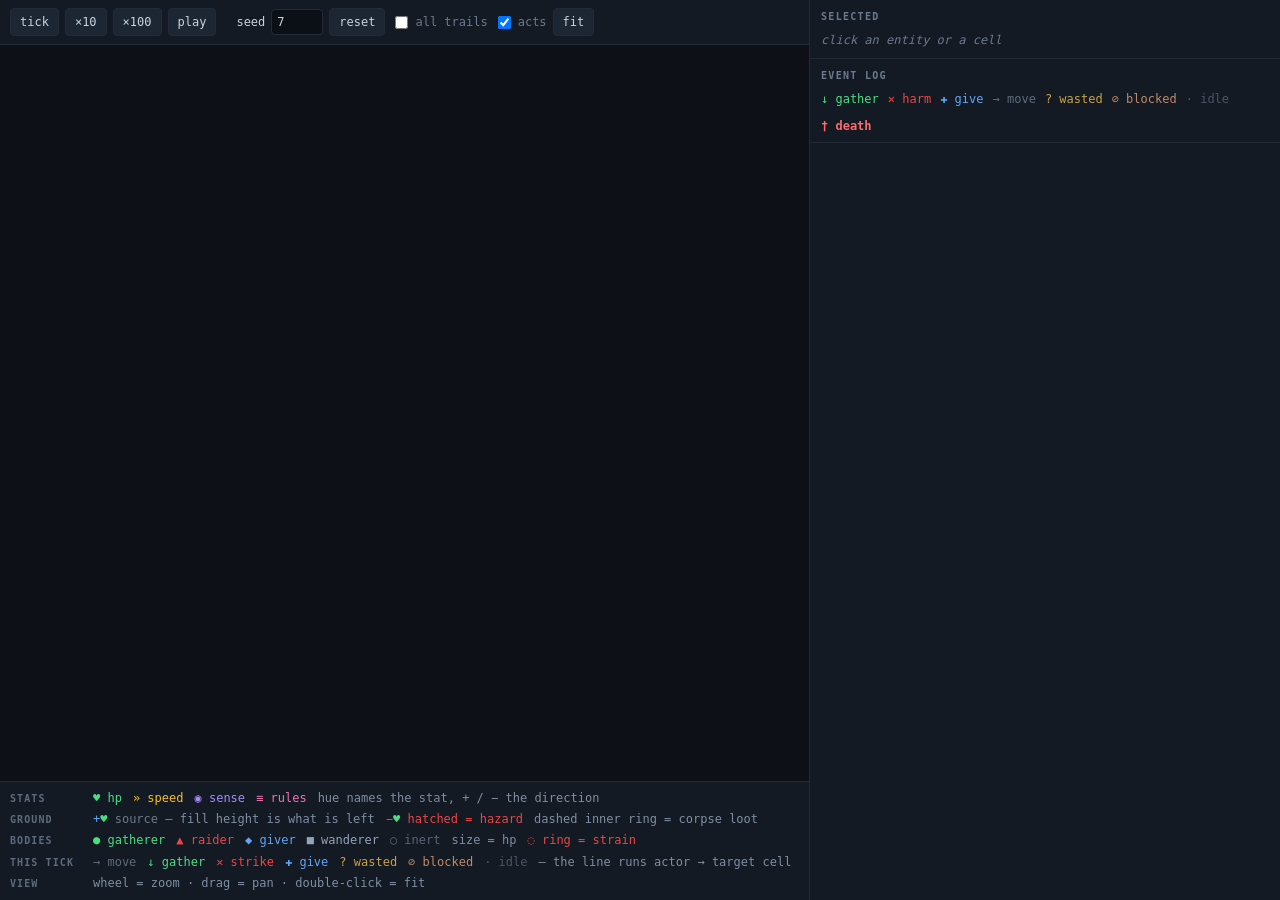
==== web/index.html @ 4e2e81a9 "flowchart, speed is action budget" ====
<!doctype html>
<meta charset="utf-8">
<title>substrate</title>
<link rel="stylesheet" href="index.css">

<div id="left">
  <div id="bar">
    <button id="b1">tick</button>
    <button id="b10">×10</button>
    <button id="b100">×100</button>
    <button id="bplay">play</button>
    <span style="width:8px"></span>
    seed <input id="seed" value="7"><button id="breset">reset</button>
    <label><input type="checkbox" id="trails" style="width:auto"> all trails</label>
    <label><input type="checkbox" id="acts" checked style="width:auto"> acts</label>
    <button id="bfit" title="reset zoom & pan">fit</button>
    <span id="stat"></span>
  </div>
  <div id="wrap"><canvas id="cv"></canvas></div>
  <div id="key"></div>
</div>

<div id="side">
  <div class="sec">
    <h2>selected</h2>
    <div id="sel"><span class="empty">click an entity or a cell</span></div>
  </div>
  <div class="sec" style="padding-bottom:7px">
    <h2>event log <span id="filter" style="color:var(--hp)"></span></h2>
    <div class="legend">
      <span class="gather">&#8595; gather</span>
      <span class="harm">&#10005; harm</span>
      <span class="give">&#10010; give</span>
      <span class="move">&#8594; move</span>
      <span class="wasted">? wasted</span>
      <span class="blocked">&#8856; blocked</span>
      <span class="idle">&middot; idle</span>
      <span class="death">&dagger; death</span>
    </div>
  </div>
  <div id="log"></div>
</div>

<script src="index.js"></script>
---- web/index.css ----
:root{
    --bg:#0d1117; --panel:#131a23; --line:#222c38; --ink:#c9d3e0; --dim:#6b7a8d;
    --hp:#4ade80; --speed:#fbbf24; --sense:#a78bfa; --rules:#f472b6; --give:#60a5fa;
    --bad:#ef4444; --pos:#60a5fa; --neg:#ef4444; --focus:#67e8f9;
  }
  *{box-sizing:border-box}
  body{margin:0;background:var(--bg);color:var(--ink);
       font:12px/1.5 ui-monospace,SFMono-Regular,Menlo,Consolas,monospace;
       display:grid;grid-template-columns:minmax(0,1fr) 470px;height:100vh}
  #left{display:flex;flex-direction:column;min-width:0;border-right:1px solid var(--line)}
  #bar{display:flex;gap:6px;align-items:center;flex-wrap:wrap;
       padding:8px 10px;border-bottom:1px solid var(--line);background:var(--panel)}
  button{background:#1c2733;color:var(--ink);border:1px solid var(--line);border-radius:4px;
         padding:4px 9px;font:inherit;cursor:pointer}
  button:hover{background:#26333f;border-color:#38495c}
  button.on{background:#1f6feb;border-color:#1f6feb;color:#fff}
  input{width:52px;background:#0b1017;color:var(--ink);border:1px solid var(--line);
        border-radius:4px;padding:3px 5px;font:inherit}
  label{color:var(--dim);display:flex;gap:4px;align-items:center;cursor:pointer}
  #stat{margin-left:auto;color:var(--dim)}
  #stat b{color:var(--ink);font-weight:600}
  #wrap{flex:1;overflow:auto;display:grid;place-items:center;padding:10px}
  canvas{cursor:crosshair}
  #side{display:flex;flex-direction:column;min-height:0;background:var(--panel)}
  .sec{border-bottom:1px solid var(--line);padding:9px 11px}
  .sec h2{margin:0 0 7px;font-size:10px;letter-spacing:.13em;text-transform:uppercase;
          color:var(--dim);font-weight:600}
  #log{flex:1;overflow:auto;padding:6px 0}
  .row{padding:1px 11px;white-space:nowrap;overflow:hidden;text-overflow:ellipsis;cursor:pointer}
  .row:hover{background:#1a222c}
  .t{color:#455060}
  .id{color:#8fa3bb}
  .rule-tag{color:var(--focus);font-weight:600}
  .gather{color:var(--hp)} .harm{color:var(--bad)} .give{color:var(--give)}
  .move{color:#5c6b7d} .wasted{color:#c9a24a} .idle{color:#4a5563} .blocked{color:#c08a68}
  .hold{color:#4a5563}
  .hazard{color:#e08d5a} .death{color:#ff6b6b;font-weight:600}
  .slot_lost{color:var(--rules)}
  table{border-collapse:collapse;width:100%}
  td{padding:1px 0}
  td.k{color:var(--dim);width:88px}
  .bar{display:inline-block;height:7px;border-radius:2px;vertical-align:middle;margin-right:5px}
  .rule{padding:3px 6px;margin-bottom:3px;border-left:2px solid var(--line);
        background:#101821;border-radius:0 3px 3px 0}
  .rule.dead{opacity:.4}
  .rule.fired{background:#16202b;box-shadow:inset 0 0 0 1px #2c3d50}
  .rule.fired .ord{color:var(--focus)}
  .cond,.act{color:#7f8ea3}
  .empty{color:var(--dim);font-style:italic}
  #rules .rule{padding:4px 6px}
  #rules .hd{display:flex;gap:4px;align-items:baseline;flex-wrap:nowrap;line-height:1.9}
  #rules select,#rules input{background:#0b1017;color:var(--ink);border:1px solid var(--line);
        border-radius:3px;font:inherit;padding:1px 2px;width:auto;cursor:pointer;flex:none}
  #rules input{width:96px;cursor:text}
  #rules select.kind{color:#8fa3bb}
  #rules select:hover,#rules input:hover{border-color:#38495c}
  #rules .node{display:inline-flex;gap:3px;align-items:center;flex-wrap:wrap}
  #rules .hd>.node{flex:1 1 auto;min-width:0}
  #rules .ord{color:#455060;width:12px;flex:none}
  #rules .tools{margin-left:auto;display:flex;gap:2px;flex:none}
  button.mini{padding:0 5px;line-height:17px;color:var(--dim)}
  button.mini:hover{color:var(--ink)}
  #rules .says{color:var(--dim);padding-left:16px;flex:1;min-width:0;
        white-space:normal;overflow-wrap:break-word;line-height:1.5;font-size:14px}
  #sel{max-height:64vh;overflow:auto}
  #addrule{margin-top:4px}
  #err{color:var(--bad);margin-left:6px}
  .authored{color:var(--give);font-weight:600}
  .legend{display:flex;gap:9px;flex-wrap:wrap;color:var(--dim)}
  .legend i{width:8px;height:8px;border-radius:2px;display:inline-block;margin-right:3px}
  /* one code everywhere -- map, rule text, log: hue says which stat, +/- says which way */
  .s-hp{color:var(--hp)} .s-speed{color:var(--speed)} .s-sense{color:var(--sense)}
  .s-rules{color:var(--rules)} .s-position{color:#8fa3bb}
  .plus{color:var(--pos)} .minus{color:var(--neg)}
  .kw{color:#7f8ea3} .op{color:#9aa8bb} .num{color:var(--ink)} .mv{color:#8fa3bb}
  .num.expr{color:var(--focus);font-style:italic}
  #key{display:flex;flex-direction:column;gap:2px;padding:7px 10px;line-height:1.6;
       border-top:1px solid var(--line);background:var(--panel);color:var(--dim)}
  #key .r{display:flex;gap:11px;flex-wrap:wrap;align-items:baseline}
  #key .r>span{white-space:nowrap}
  #key b{color:#5c6b7d;font-weight:600;width:72px;flex:none;white-space:nowrap;
         font-size:10px;letter-spacing:.11em;text-transform:uppercase}
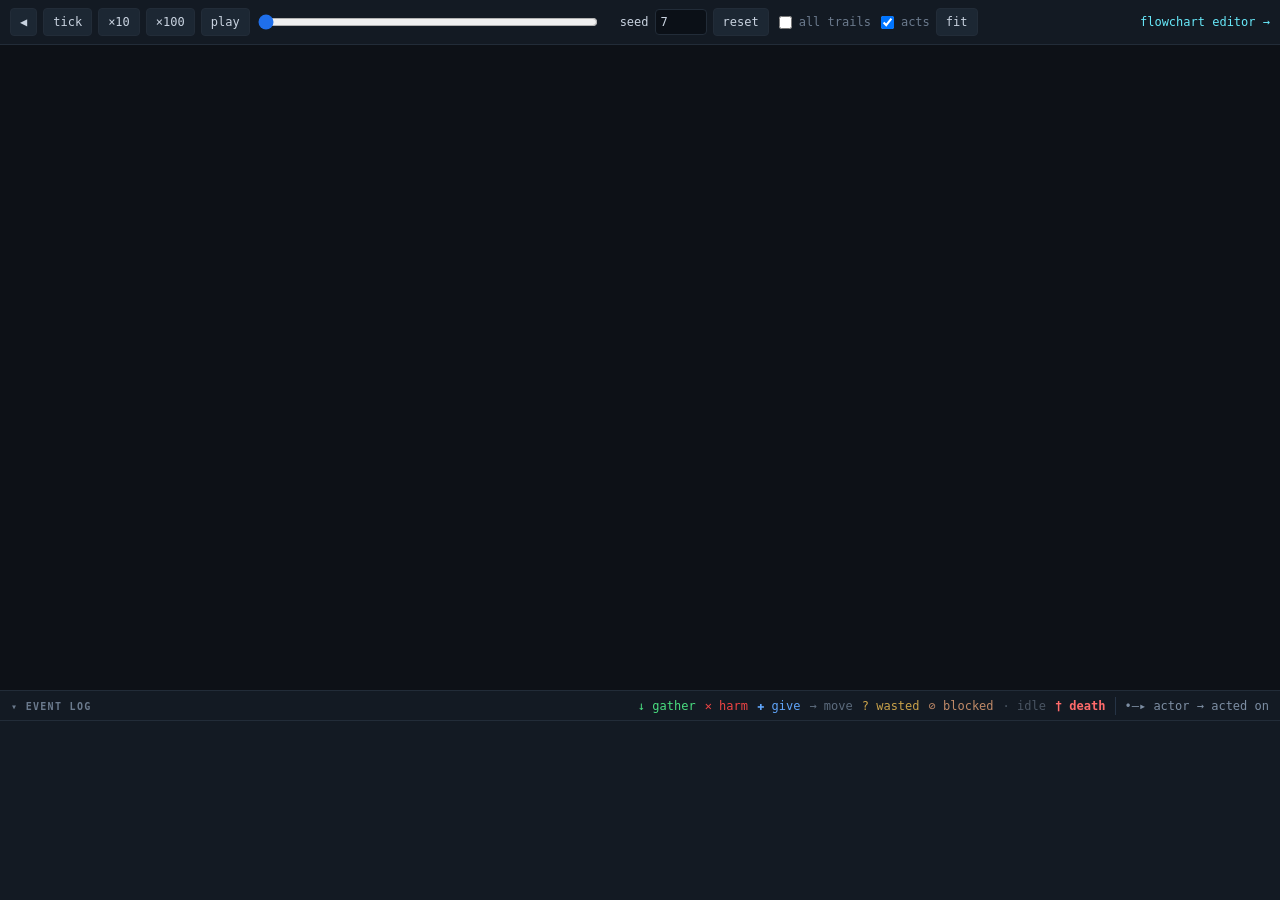
==== commit e988a07c: "improvements" ====
--- a/web/index.html
+++ b/web/index.html
@@ -3,30 +3,38 @@
 <title>substrate</title>
 <link rel="stylesheet" href="index.css">
 
-<div id="left">
-  <div id="bar">
-    <button id="b1">tick</button>
-    <button id="b10">×10</button>
-    <button id="b100">×100</button>
-    <button id="bplay">play</button>
-    <span style="width:8px"></span>
-    seed <input id="seed" value="7"><button id="breset">reset</button>
-    <label><input type="checkbox" id="trails" style="width:auto"> all trails</label>
-    <label><input type="checkbox" id="acts" checked style="width:auto"> acts</label>
-    <button id="bfit" title="reset zoom & pan">fit</button>
-    <span id="stat"></span>
-  </div>
-  <div id="wrap"><canvas id="cv"></canvas></div>
-  <div id="key"></div>
+<div id="bar">
+  <!-- replay (decision 37): back walks the world into a turn it has already played, whole;
+       tick / play carry it forward through the record and then on past it -->
+  <button id="bback" title="replay the turn before (,)">◀</button>
+  <button id="b1" title="the next turn (space or .)">tick</button>
+  <button id="b10">×10</button>
+  <button id="b100">×100</button>
+  <button id="bplay">play</button>
+  <input type="range" id="scrub" min="0" max="0" value="0" title="scrub through the run">
+  <span style="width:8px"></span>
+  seed <input id="seed" value="7"><button id="breset">reset</button>
+  <label><input type="checkbox" id="trails" style="width:auto"> all trails</label>
+  <label><input type="checkbox" id="acts" checked style="width:auto"> acts</label>
+  <button id="bfit" title="reset zoom & pan">fit</button>
+  <span id="stat"></span>
+  <a href="/flowchart" id="editlink" title="author a behaviour chart">flowchart editor &rarr;</a>
 </div>
 
-<div id="side">
-  <div class="sec">
-    <h2>selected</h2>
-    <div id="sel"><span class="empty">click an entity or a cell</span></div>
-  </div>
-  <div class="sec" style="padding-bottom:7px">
-    <h2>event log <span id="filter" style="color:var(--hp)"></span></h2>
+<!-- the map owns the window; the inspector only exists while something is selected -->
+<div id="wrap">
+  <canvas id="cv"></canvas>
+  <aside id="insp" hidden>
+    <button id="inspx" class="mini" title="close (esc)">&times;</button>
+    <div id="sel"></div>
+  </aside>
+</div>
+
+<!-- the log is wide, not tall: full width so a line never has to be cut off -->
+<div id="drawer">
+  <div id="dgrip" title="drag to resize"></div>
+  <div id="dhead">
+    <span id="dtoggle"><span class="caret">&#9662;</span> event log <span id="filter"></span></span>
     <div class="legend">
       <span class="gather">&#8595; gather</span>
       <span class="harm">&#10005; harm</span>
@@ -36,9 +44,13 @@
       <span class="blocked">&#8856; blocked</span>
       <span class="idle">&middot; idle</span>
       <span class="death">&dagger; death</span>
+      <!-- the map's one rule for reading an act: the arrow runs from the actor into
+           whatever it acted on -->
+      <span class="dir" title="on the map every act is an arrow: the dot end is the entity that acted, the head is the cell or body it acted on">&bull;&mdash;&#9656; actor &rarr; acted on</span>
     </div>
   </div>
-  <div id="log"></div>
+  <div id="log" tabindex="0" title="click a row to walk the world into that turn; ↑↓ step through the log"></div>
 </div>
 
+<script src="syntax.js"></script>
 <script src="index.js"></script>
--- a/web/index.css
+++ b/web/index.css
@@ -1,13 +1,16 @@
   :root{
     --bg:#0d1117; --panel:#131a23; --line:#222c38; --ink:#c9d3e0; --dim:#6b7a8d;
-    --hp:#4ade80; --speed:#fbbf24; --sense:#a78bfa; --rules:#f472b6; --give:#60a5fa;
+    --hp:#4ade80; --speed:#fbbf24; --sense:#a78bfa; --give:#60a5fa;
     --bad:#ef4444; --pos:#60a5fa; --neg:#ef4444; --focus:#67e8f9;
   }
   *{box-sizing:border-box}
+  /* the map owns the window: a column of bar / map / log drawer, no permanent side column.
+     What used to be the right panel is now two things shaped like their content -- an
+     inspector card floating over the map only while something is selected, and a full-width
+     log drawer, since a log line is wide and was being cut off at 470px. */
   body{margin:0;background:var(--bg);color:var(--ink);
        font:12px/1.5 ui-monospace,SFMono-Regular,Menlo,Consolas,monospace;
-       display:grid;grid-template-columns:minmax(0,1fr) 470px;height:100vh}
-  #left{display:flex;flex-direction:column;min-width:0;border-right:1px solid var(--line)}
+       display:flex;flex-direction:column;height:100vh;overflow:hidden}
   #bar{display:flex;gap:6px;align-items:center;flex-wrap:wrap;
        padding:8px 10px;border-bottom:1px solid var(--line);background:var(--panel)}
   button{background:#1c2733;color:var(--ink);border:1px solid var(--line);border-radius:4px;
@@ -17,17 +20,60 @@
   input{width:52px;background:#0b1017;color:var(--ink);border:1px solid var(--line);
         border-radius:4px;padding:3px 5px;font:inherit}
   label{color:var(--dim);display:flex;gap:4px;align-items:center;cursor:pointer}
+  button:disabled{opacity:.4;cursor:default;background:#1c2733;border-color:var(--line)}
+  /* the timeline: as wide as the bar can spare, so a long run stays scrubbable */
+  #scrub{flex:1;min-width:90px;max-width:340px;width:auto;padding:0;accent-color:#1f6feb;
+         background:none;border:none;cursor:pointer}
+  #scrub:disabled{opacity:.35;cursor:default}
   #stat{margin-left:auto;color:var(--dim)}
+  #stat .behind{color:var(--focus)}
   #stat b{color:var(--ink);font-weight:600}
-  #wrap{flex:1;overflow:auto;display:grid;place-items:center;padding:10px}
-  canvas{cursor:crosshair}
-  #side{display:flex;flex-direction:column;min-height:0;background:var(--panel)}
-  .sec{border-bottom:1px solid var(--line);padding:9px 11px}
-  .sec h2{margin:0 0 7px;font-size:10px;letter-spacing:.13em;text-transform:uppercase;
-          color:var(--dim);font-weight:600}
-  #log{flex:1;overflow:auto;padding:6px 0}
-  .row{padding:1px 11px;white-space:nowrap;overflow:hidden;text-overflow:ellipsis;cursor:pointer}
+  #editlink{color:var(--focus);text-decoration:none}
+  #editlink:hover{text-decoration:underline}
+  #wrap{flex:1;min-width:0;min-height:0;overflow:hidden;padding:10px;position:relative}
+  canvas{cursor:crosshair;display:block;width:100%;height:100%}
+  /* the inspector: a card over the map, gone entirely when nothing is selected */
+  #insp{position:absolute;top:14px;right:14px;max-height:calc(100% - 28px);
+        width:min(420px, calc(100% - 28px));
+        display:flex;flex-direction:column;background:rgba(19,26,35,.95);
+        border:1px solid #2b3a4b;border-radius:6px;padding:9px 11px;
+        box-shadow:0 10px 30px rgba(0,0,0,.5);backdrop-filter:blur(7px)}
+  #insp[hidden]{display:none}
+  #inspx{position:absolute;top:3px;right:5px;z-index:2;border:none;background:none;
+         font-size:15px;line-height:16px;padding:0 4px}
+  #sel{flex:1;min-height:0;overflow:auto;padding-right:2px}
+  h2{margin:0 0 7px;font-size:10px;letter-spacing:.13em;text-transform:uppercase;
+     color:var(--dim);font-weight:600}
+
+  /* the log drawer: header always there, body collapsible and drag-resizable */
+  #drawer{flex:none;display:flex;flex-direction:column;min-height:0;
+          height:var(--logh,210px);background:var(--panel);border-top:1px solid var(--line)}
+  #drawer.shut{height:auto}
+  #drawer.shut #log,#drawer.shut #dgrip{display:none}
+  #drawer.shut .caret{display:inline-block;transform:rotate(-90deg)}
+  #dgrip{height:5px;flex:none;cursor:ns-resize;margin-top:-3px}
+  #dgrip:hover,#dgrip.on{background:#1f6feb}
+  #dhead{display:flex;gap:14px;align-items:center;flex-wrap:wrap;flex:none;
+         padding:4px 11px 5px;cursor:pointer;user-select:none}
+  #dhead:hover #dtoggle{color:var(--ink)}
+  #dtoggle{color:var(--dim);font-size:10px;letter-spacing:.13em;text-transform:uppercase;
+           font-weight:600}
+  /* the chip names what the log is filtered to; clicking it clears back to the whole run */
+  #filter{color:var(--focus);cursor:pointer}
+  #filter:hover{color:var(--ink)}
+  #log{flex:1;overflow:auto;padding:4px 0;border-top:1px solid var(--line)}
+  /* a full line, never an ellipsis: the drawer scrolls sideways if the line is longer */
+  .row{padding:1px 11px;white-space:nowrap;cursor:pointer;width:max-content;min-width:100%}
   .row:hover{background:#1a222c}
+  /* turns the run has already played but the world has been walked back out of: still the
+     record, just not where you are standing (decision 37) */
+  .row.ahead{opacity:.42}
+  .row.ahead:hover{opacity:.75}
+  .row.now{box-shadow:inset 2px 0 0 var(--focus)}
+  /* the row the log is standing on -- clicked, or walked onto with the arrow keys */
+  .row.on,.row.on:hover{background:#1e2937}
+  #log:focus{outline:none}
+  #log:focus .row.on{background:#24344a}
   .t{color:#455060}
   .id{color:#8fa3bb}
   .rule-tag{color:var(--focus);font-weight:600}
@@ -35,7 +81,6 @@
   .move{color:#5c6b7d} .wasted{color:#c9a24a} .idle{color:#4a5563} .blocked{color:#c08a68}
   .hold{color:#4a5563}
   .hazard{color:#e08d5a} .death{color:#ff6b6b;font-weight:600}
-  .slot_lost{color:var(--rules)}
   table{border-collapse:collapse;width:100%}
   td{padding:1px 0}
   td.k{color:var(--dim);width:88px}
@@ -62,21 +107,58 @@
   button.mini:hover{color:var(--ink)}
   #rules .says{color:var(--dim);padding-left:16px;flex:1;min-width:0;
         white-space:normal;overflow-wrap:break-word;line-height:1.5;font-size:14px}
-  #sel{max-height:64vh;overflow:auto}
+  /* The chart as the if / else-if ladder it behaves like (index.js's chartHTML): the lead
+     word says which branch of the walk this is, and a branch that tests again nests behind
+     a rail -- no node ids, since a reader never needs one. Two columns while both fit, so
+     one glance answers both questions: when on the left, what the tick is spent on flush
+     right. When they don't fit -- a nested rung inside a 420px card -- the row wraps rather
+     than squeezing: `→ act` moves whole onto the next line, still flush right, and the test
+     keeps the full width to wrap at spaces. Never the other way round, which crushed the
+     test into a one-word column and broke words mid-way.
+     Lead words start at the rail, not right-aligned against the tests: the column is only
+     as wide as `else if` needs, and right-aligning it pushed the opening `if` -- the first
+     line of every chart -- in by the width of a word that isn't there. */
+  .chart{line-height:1.7}
+  .chart .ln{display:flex;flex-wrap:wrap;align-items:baseline;column-gap:5px}
+  .chart .lead{flex:none;min-width:52px;color:#5c6b7d}
+  .chart .test{flex:1 1 auto;min-width:0;color:#a5b4c6}
+  .chart .then{flex:none;margin-left:auto;max-width:100%;display:inline-flex;
+        align-items:baseline;column-gap:5px;text-align:right}
+  .chart .arw{flex:none;color:#566475}
+  .chart .does{font-weight:600}
+  .chart .does.none{color:#4a5563;font-weight:400}
+  .chart .does.ref{color:var(--focus);font-weight:400}
+  /* a call into another saved chart: one folded unit, opened on click to draw the chart it
+     runs underneath it (index.js's BEHOPEN) */
+  .chart .does.beh{color:#a78bfa}
+  .chart .does.beh.fold{cursor:pointer}
+  .chart .does.beh.fold:hover{color:#c4b5fd}
+  .chart .caret{display:inline-block;width:9px;font-size:10px;color:#7c6aa8}
+  .chart .blk.beh-in{border-left-color:#4a3d7a;opacity:.85}
+  .chart .lbl{color:var(--focus);border:1px solid #2b3a4b;border-radius:3px;
+        font-size:10px;padding:0 3px;margin-right:4px}
+  .chart .dead{color:#3d4855;cursor:help}
+  .chart .blk{margin-left:10px;padding-left:7px;border-left:1px solid #2b3a4b}
   #addrule{margin-top:4px}
   #err{color:var(--bad);margin-left:6px}
   .authored{color:var(--give);font-weight:600}
-  .legend{display:flex;gap:9px;flex-wrap:wrap;color:var(--dim)}
+  .legend{display:flex;gap:9px;flex-wrap:wrap;color:var(--dim);margin-left:auto}
   .legend i{width:8px;height:8px;border-radius:2px;display:inline-block;margin-right:3px}
+  /* the map's reading rule sits apart from the list of kinds: it is not one of them */
+  .legend .dir{color:#7d8ea3;border-left:1px solid #263446;padding-left:9px;cursor:help}
   /* one code everywhere -- map, rule text, log: hue says which stat, +/- says which way */
   .s-hp{color:var(--hp)} .s-speed{color:var(--speed)} .s-sense{color:var(--sense)}
-  .s-rules{color:var(--rules)} .s-position{color:#8fa3bb}
+  .s-position{color:#8fa3bb}
+  /* a coordinate is one token, not two numbers loose in a sentence: a chip, so the eye
+     lands on it as a place. The ⬡ and the comma are structure and stay dim; only the
+     numbers carry value. In the log the chip is also a way onto the map -- click it and the
+     cursor lands on that hex -- which is what the hover state is marking. */
+  .hex{display:inline-block;color:#9fb4cc;background:#18222e;border:1px solid #263446;
+       border-radius:3px;padding:0 3px;white-space:pre}
+  .hex .ax{color:#57657a}
+  .hex .ax:first-child{margin-right:2px;font-size:11px}
+  #log .hex{cursor:pointer}
+  #log .hex:hover{color:var(--focus);border-color:#3d5570;background:#1b2a38}
   .plus{color:var(--pos)} .minus{color:var(--neg)}
   .kw{color:#7f8ea3} .op{color:#9aa8bb} .num{color:var(--ink)} .mv{color:#8fa3bb}
   .num.expr{color:var(--focus);font-style:italic}
-  #key{display:flex;flex-direction:column;gap:2px;padding:7px 10px;line-height:1.6;
-       border-top:1px solid var(--line);background:var(--panel);color:var(--dim)}
-  #key .r{display:flex;gap:11px;flex-wrap:wrap;align-items:baseline}
-  #key .r>span{white-space:nowrap}
-  #key b{color:#5c6b7d;font-weight:600;width:72px;flex:none;white-space:nowrap;
-         font-size:10px;letter-spacing:.11em;text-transform:uppercase}
